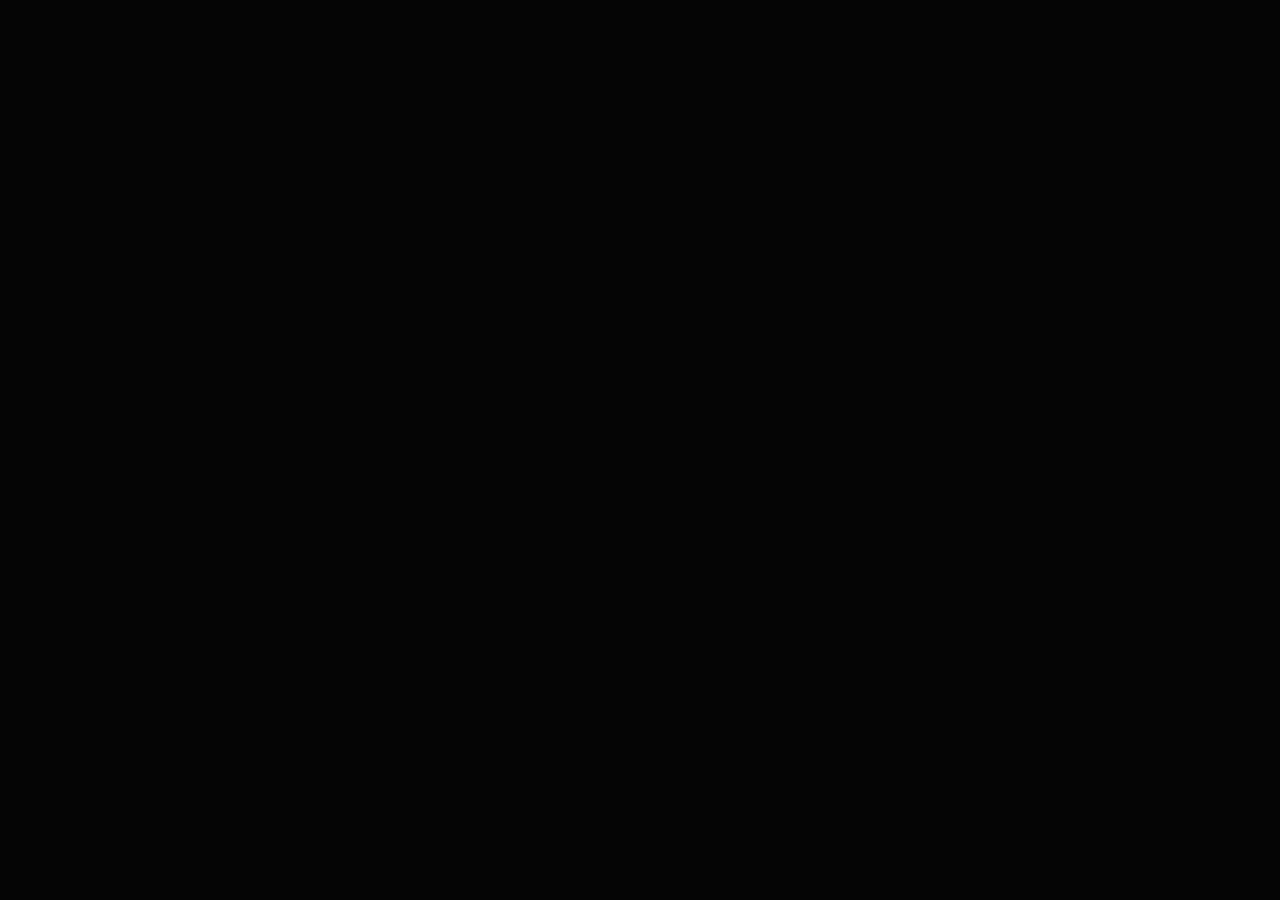
==== 404-error.html @ 59c70bb7 "Initial commit: Roller Derby League & Skate School premium website" ====
<!DOCTYPE html>
<html lang="en">
<head>
    <meta charset="UTF-8">
    <meta name="viewport" content="width=device-width, initial-scale=1.0">
    <title>404 - Out of Bounds | Roller Derby League</title>
    <link rel="stylesheet" href="assets/css/style.css">
    <link rel="stylesheet" href="assets/css/dark-mode.css">
    <link rel="stylesheet" href="https://cdnjs.cloudflare.com/ajax/libs/font-awesome/6.4.0/css/all.min.css">
    <style>
        body { background: #050505; height: 100vh; display: flex; align-items: center; justify-content: center; text-align: center; overflow: hidden; }
        .error-container { position: relative; z-index: 1; }
        .error-text { font-size: 150px; font-weight: 900; line-height: 1; color: rgba(255,255,255,0.05); position: absolute; top: 50%; left: 50%; transform: translate(-50%, -50%); z-index: -1; pointer-events: none; }
        .skate-icon { font-size: 80px; margin-bottom: 20px; animation: wobble 2s infinite ease-in-out; }
        @keyframes wobble {
            0%, 100% { transform: rotate(-10deg); }
            50% { transform: rotate(10deg); }
        }
    </style>
</head>
<body class="dark-mode">

    <div class="error-container" data-reveal>
        <div class="error-text">404</div>
        <div class="skate-icon neon-text">
            <i class="fas fa-skating"></i>
        </div>
        <h1 style="font-size: 48px; margin-bottom: 15px;">OUT OF <span class="neon-text">BOUNDS</span></h1>
        <p style="color: var(--text-gray); max-width: 500px; margin: 0 auto 30px;">Looks like you've taken a fall and ended up outside the track. Let's get you back in the game.</p>
        <a href="index.html" class="btn-primary">Back to Arena</a>
    </div>

    <script src="assets/js/main.js"></script>
    <script>
        document.body.classList.add('loaded');
    </script>
</body>
</html>
---- assets/css/style.css ----
/* 
    ROLLER DERBY LEAGUE & SKATE SCHOOL
    Main Style Sheet
    Premium Sports League Aesthetic
*/

@import url('https://fonts.googleapis.com/css2?family=Outfit:wght@300;400;600;700;800&display=swap');

:root {
    --primary-neon: #ff007f; /* Neon Pink */
    --secondary-neon: #00f2ff; /* Neon Cyan */
    --accent-neon: #bc13fe; /* Neon Purple */
    --bg-dark: #0a0a0c;
    --bg-light: #f5f5f7;
    --bg-card: rgba(255, 255, 255, 0.05);
    --text-white: #ffffff;
    --text-dark: #121214;
    --text-gray: #a0a0a0;
    --glass-border: rgba(255, 255, 255, 0.1);
    --transition: all 0.4s cubic-bezier(0.165, 0.84, 0.44, 1);
    --container-width: 1300px;
}

* {
    margin: 0;
    padding: 0;
    box-sizing: border-box;
    font-family: 'Outfit', sans-serif;
}

body {
    background-color: var(--bg-dark);
    color: var(--text-white);
    overflow-x: hidden;
    line-height: 1.6;
    transition: background-color 0.3s, color 0.3s;
}

/* Scrollbar Customization */
::-webkit-scrollbar {
    width: 8px;
}
::-webkit-scrollbar-track {
    background: var(--bg-dark);
}
::-webkit-scrollbar-thumb {
    background: linear-gradient(var(--primary-neon), var(--secondary-neon));
    border-radius: 10px;
}

/* Global Utilities */
.container {
    max-width: var(--container-width);
    margin: 0 auto;
    padding: 0 20px;
}

.section-padding {
    padding: 100px 0;
}

.text-center { text-align: center; }

h1, h2, h3, h4 {
    font-weight: 800;
    text-transform: uppercase;
    letter-spacing: 2px;
}

.neon-text {
    color: var(--primary-neon);
    text-shadow: 0 0 10px var(--primary-neon), 0 0 20px var(--primary-neon);
}

.gradient-text {
    background: linear-gradient(45deg, var(--primary-neon), var(--secondary-neon));
    -webkit-background-clip: text;
    -webkit-text-fill-color: transparent;
}

/* Glassmorphism Card */
.glass-card {
    background: var(--bg-card);
    backdrop-filter: blur(15px);
    border: 1px solid var(--glass-border);
    border-radius: 20px;
    padding: 30px;
    transition: var(--transition);
    height: 100%;
    display: flex;
    flex-direction: column;
}

.glass-card:hover {
    transform: translateY(-10px);
    border-color: var(--primary-neon);
    box-shadow: 0 10px 30px rgba(255, 0, 127, 0.2);
}

/* Buttons */
.btn-primary {
    background: linear-gradient(45deg, var(--primary-neon), var(--accent-neon));
    color: white;
    padding: 15px 35px;
    border-radius: 50px;
    text-decoration: none;
    font-weight: 700;
    display: inline-block;
    transition: var(--transition);
    border: none;
    cursor: pointer;
    text-transform: uppercase;
    font-size: 14px;
    position: relative;
    overflow: hidden;
    text-align: center;
}

.btn-primary:hover {
    box-shadow: 0 0 20px var(--primary-neon);
    transform: scale(1.05);
}

.btn-outline {
    background: transparent;
    color: white;
    padding: 13px 33px;
    border-radius: 50px;
    text-decoration: none;
    font-weight: 700;
    display: inline-block;
    transition: var(--transition);
    border: 2px solid var(--glass-border);
    cursor: pointer;
    text-transform: uppercase;
    font-size: 14px;
    text-align: center;
}

.btn-outline:hover {
    border-color: var(--secondary-neon);
    color: var(--secondary-neon);
    box-shadow: 0 0 15px var(--secondary-neon);
}

/* Navbar */
.navbar {
    position: fixed;
    top: 0;
    width: 100%;
    z-index: 1000;
    padding: 20px 0;
    transition: var(--transition);
}

.navbar.scrolled {
    background: rgba(10, 10, 12, 0.9);
    backdrop-filter: blur(10px);
    padding: 15px 0;
    border-bottom: 1px solid var(--glass-border);
}

.nav-container {
    display: flex;
    justify-content: space-between;
    align-items: center;
    max-width: var(--container-width);
    margin: 0 auto;
    padding: 0 20px;
}

.logo {
    font-size: 24px;
    font-weight: 900;
    text-decoration: none;
    color: var(--text-white);
    display: flex;
    align-items: center;
    gap: 10px;
}

.logo span {
    color: var(--primary-neon);
}

.nav-links {
    display: flex;
    list-style: none;
    gap: 25px;
    align-items: center;
}

.nav-links a {
    text-decoration: none;
    color: var(--text-white);
    font-weight: 600;
    text-transform: uppercase;
    font-size: 13px;
    transition: var(--transition);
}

.nav-links a:hover, .nav-links a.active {
    color: var(--primary-neon);
}

.nav-controls {
    display: flex;
    gap: 15px;
    align-items: center;
}

/* Toggles */
.toggle-btn {
    background: var(--bg-card);
    border: 1px solid var(--glass-border);
    color: white;
    width: 38px;
    height: 38px;
    border-radius: 50%;
    cursor: pointer;
    display: flex;
    align-items: center;
    justify-content: center;
    transition: var(--transition);
}

.toggle-btn:hover {
    border-color: var(--secondary-neon);
    color: var(--secondary-neon);
    background: rgba(0, 242, 255, 0.1);
}

/* Mobile Menu */
.hamburger {
    display: none;
    cursor: pointer;
    flex-direction: column;
    gap: 6px;
}

.hamburger span {
    width: 25px;
    height: 3px;
    background: white;
    transition: var(--transition);
}

/* Hero Section Base */
.hero {
    height: 100vh;
    display: flex;
    align-items: center;
    position: relative;
    overflow: hidden;
}

.hero-overlay {
    position: absolute;
    top: 0;
    left: 0;
    width: 100%;
    height: 100%;
    background: linear-gradient(rgba(10, 10, 12, 0.6), var(--bg-dark));
    z-index: 1;
}

.hero-content {
    position: relative;
    z-index: 2;
    max-width: 800px;
}

.hero-title {
    font-size: 80px;
    line-height: 1;
    margin-bottom: 20px;
}

.hero-subtitle {
    font-size: 20px;
    color: var(--text-gray);
    margin-bottom: 40px;
}

/* Section Headers */
.section-header {
    margin-bottom: 60px;
    text-align: center;
}

.section-title {
    font-size: 42px;
    margin-bottom: 10px;
}

.section-subtitle {
    color: var(--text-gray);
    font-size: 18px;
}

/* Footer */
.footer {
    background: #050505;
    padding: 80px 0 30px;
    border-top: 1px solid var(--glass-border);
}

.footer-grid {
    display: grid;
    grid-template-columns: 1.5fr 1fr 1fr 1.5fr;
    gap: 40px;
    margin-bottom: 60px;
}

.footer-logo h3 { margin-bottom: 20px; font-size: 22px; }
.footer-logo p { color: var(--text-gray); margin-bottom: 20px; }

.footer-links h4 { margin-bottom: 20px; color: var(--secondary-neon); font-size: 16px; }
.footer-links ul { list-style: none; }
.footer-links ul li { margin-bottom: 12px; }
.footer-links ul li a { text-decoration: none; color: var(--text-gray); transition: var(--transition); font-size: 14px; }
.footer-links ul li a:hover { color: var(--primary-neon); padding-left: 8px; }

.footer-newsletter h4 { margin-bottom: 20px; color: var(--secondary-neon); font-size: 16px; }
.newsletter-form { display: flex; gap: 10px; margin-top: 20px; }
.newsletter-form input {
    background: var(--bg-card);
    border: 1px solid var(--glass-border);
    padding: 12px 20px;
    border-radius: 5px;
    color: white;
    flex: 1;
}

.social-icons {
    display: flex;
    gap: 12px;
    margin-top: 25px;
}

.social-icons a {
    width: 36px;
    height: 36px;
    background: var(--bg-card);
    border: 1px solid var(--glass-border);
    display: flex;
    align-items: center;
    justify-content: center;
    border-radius: 50%;
    color: white;
    text-decoration: none;
    transition: var(--transition);
    font-size: 14px;
}

.social-icons a:hover {
    background: var(--primary-neon);
    transform: translateY(-5px);
    border-color: var(--primary-neon);
}

.footer-bottom {
    text-align: center;
    padding-top: 30px;
    border-top: 1px solid var(--glass-border);
    color: var(--text-gray);
    font-size: 14px;
}

/* Animations */
[data-reveal] {
    opacity: 0;
    transform: translateY(30px);
    transition: 0.8s all ease;
}

[data-reveal].revealed {
    opacity: 1;
    transform: translateY(0);
}

/* Responsive */
@media (max-width: 1200px) {
    .hero-title { font-size: 60px; }
}

@media (max-width: 1024px) {
    .footer-grid { grid-template-columns: 1fr 1fr; }
    .nav-links { display: none; }
    .hamburger { display: flex; }
    .hero-title { font-size: 50px; }
}

@media (max-width: 640px) {
    .footer-grid { grid-template-columns: 1fr; }
    .hero-title { font-size: 40px; }
    .section-title { font-size: 32px; }
    .section-padding { padding: 60px 0; }
}
---- assets/css/dark-mode.css ----
/* 
    ROLLER DERBY LEAGUE & SKATE SCHOOL
    Dark Mode Styles
    Overrides for Dark Theme
*/

body.dark-mode {
    --bg-dark: #050505;
    --bg-light: #ffffff;
    --bg-card: rgba(255, 255, 255, 0.05);
    --text-white: #ffffff;
    --text-dark: #121214;
    --text-gray: #a0a0a0;
    --glass-border: rgba(255, 255, 255, 0.1);
}

body:not(.dark-mode) {
    --bg-dark: #f0f2f5;
    --bg-light: #ffffff;
    --bg-card: rgba(0, 0, 0, 0.05);
    --text-white: #121214;
    --text-dark: #ffffff;
    --text-gray: #555555;
    --glass-border: rgba(0, 0, 0, 0.1);
}

body:not(.dark-mode) .navbar.scrolled {
    background: rgba(240, 242, 245, 0.95);
    border-bottom: 1px solid rgba(0,0,0,0.1);
}

body:not(.dark-mode) .logo,
body:not(.dark-mode) .nav-links a {
    color: #121214;
}

body:not(.dark-mode) .footer {
    background: #e1e4e8;
    border-top: 1px solid rgba(0,0,0,0.1);
}

body:not(.dark-mode) .footer-logo h3,
body:not(.dark-mode) .footer-links h4,
body:not(.dark-mode) .footer-newsletter h4 {
    color: #121214;
}

body:not(.dark-mode) .footer-links ul li a,
body:not(.dark-mode) .footer-logo p,
body:not(.dark-mode) .footer-bottom {
    color: #555555;
}

body:not(.dark-mode) .hero-overlay {
    background: linear-gradient(rgba(255, 255, 255, 0.4), var(--bg-dark));
}

body:not(.dark-mode) .toggle-btn {
    color: #121214;
    border-color: rgba(0,0,0,0.1);
}
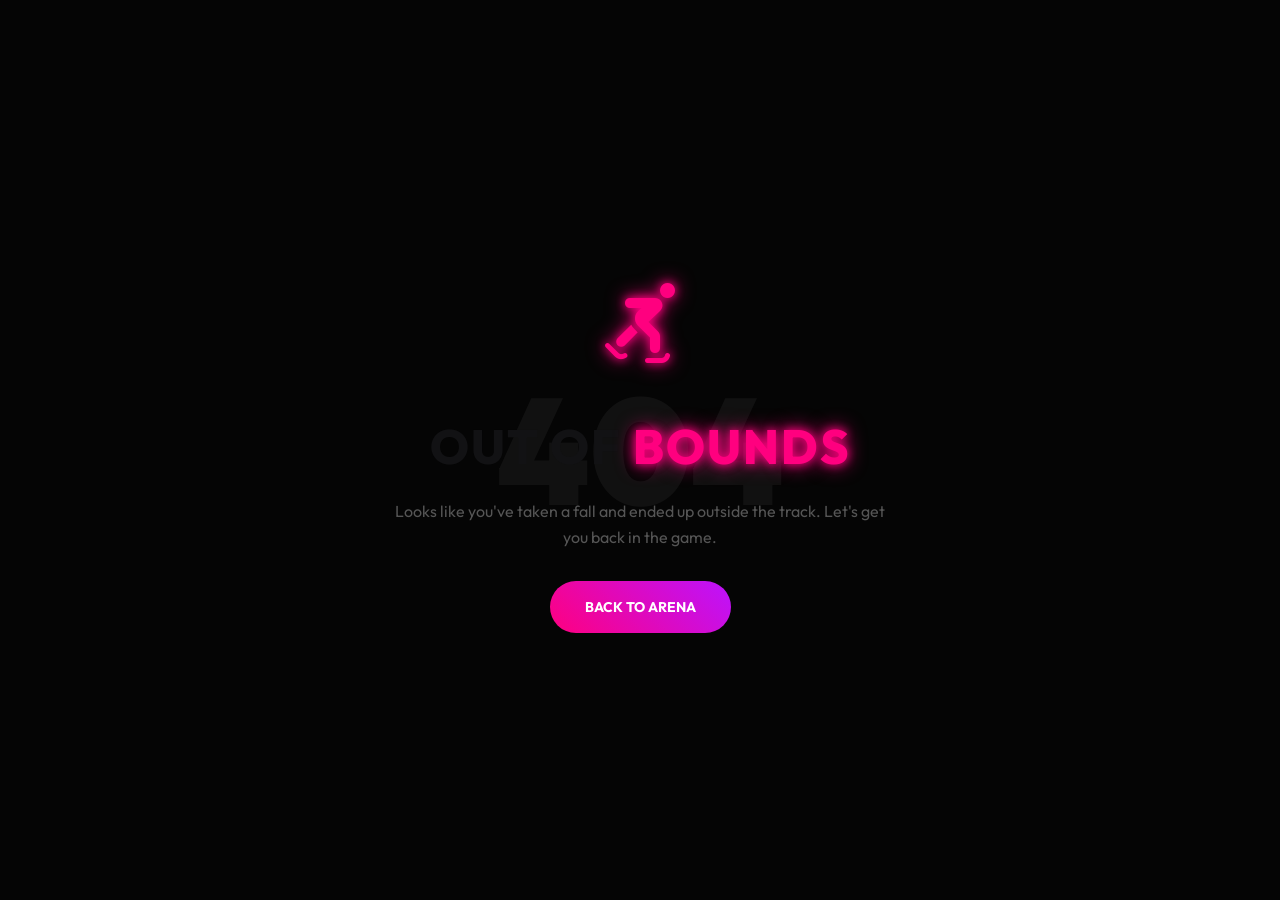
==== commit 61ac0c41: "first commit" ====
--- a/404-error.html
+++ b/404-error.html
@@ -4,6 +4,7 @@
     <meta charset="UTF-8">
     <meta name="viewport" content="width=device-width, initial-scale=1.0">
     <title>404 - Out of Bounds | Roller Derby League</title>
+    <link rel="icon" type="image/svg+xml" href="assets/images/favicon.svg?v=1">
     <link rel="stylesheet" href="assets/css/style.css">
     <link rel="stylesheet" href="assets/css/dark-mode.css">
     <link rel="stylesheet" href="https://cdnjs.cloudflare.com/ajax/libs/font-awesome/6.4.0/css/all.min.css">
@@ -20,7 +21,7 @@
 </head>
 <body class="dark-mode">
 
-    <div class="error-container" data-reveal>
+    <div class="error-container">
         <div class="error-text">404</div>
         <div class="skate-icon neon-text">
             <i class="fas fa-skating"></i>
@@ -34,5 +35,13 @@
     <script>
         document.body.classList.add('loaded');
     </script>
+
+    <!-- Back to Top -->
+    <a href="#" class="back-to-top" id="backToTop">
+        <i class="fas fa-arrow-up"></i>
+    </a>
 </body>
 </html>
+
+
+
--- a/assets/css/style.css
+++ b/assets/css/style.css
@@ -7,9 +7,12 @@
 @import url('https://fonts.googleapis.com/css2?family=Outfit:wght@300;400;600;700;800&display=swap');
 
 :root {
-    --primary-neon: #ff007f; /* Neon Pink */
-    --secondary-neon: #00f2ff; /* Neon Cyan */
-    --accent-neon: #bc13fe; /* Neon Purple */
+    --primary-neon: #ff007f;
+    /* Neon Pink */
+    --secondary-neon: #00f2ff;
+    /* Neon Cyan */
+    --accent-neon: #bc13fe;
+    /* Neon Purple */
     --bg-dark: #0a0a0c;
     --bg-light: #f5f5f7;
     --bg-card: rgba(255, 255, 255, 0.05);
@@ -40,9 +43,11 @@
 ::-webkit-scrollbar {
     width: 8px;
 }
+
 ::-webkit-scrollbar-track {
     background: var(--bg-dark);
 }
+
 ::-webkit-scrollbar-thumb {
     background: linear-gradient(var(--primary-neon), var(--secondary-neon));
     border-radius: 10px;
@@ -59,9 +64,14 @@
     padding: 100px 0;
 }
 
-.text-center { text-align: center; }
-
-h1, h2, h3, h4 {
+.text-center {
+    text-align: center;
+}
+
+h1,
+h2,
+h3,
+h4 {
     font-weight: 800;
     text-transform: uppercase;
     letter-spacing: 2px;
@@ -95,6 +105,46 @@
     transform: translateY(-10px);
     border-color: var(--primary-neon);
     box-shadow: 0 10px 30px rgba(255, 0, 127, 0.2);
+}
+
+/* Roster & Grid System */
+.roster-grid {
+    display: grid;
+    grid-template-columns: repeat(4, 1fr);
+    gap: 20px;
+}
+
+.player-card {
+    text-align: center;
+    padding: 0;
+    overflow: hidden;
+}
+
+.player-img {
+    width: 100%;
+    height: 350px;
+    object-fit: cover;
+    margin-bottom: 0;
+    transition: var(--transition);
+}
+
+.player-info {
+    padding: 20px;
+}
+
+.player-card:hover .player-img {
+    transform: scale(1.05);
+}
+
+.player-info h3 {
+    font-size: 22px;
+    margin-bottom: 5px;
+}
+
+.player-info p {
+    color: var(--text-gray);
+    font-size: 14px;
+    margin-bottom: 15px;
 }
 
 /* Buttons */
@@ -123,7 +173,7 @@
 
 .btn-outline {
     background: transparent;
-    color: white;
+    color: var(--text-white);
     padding: 13px 33px;
     border-radius: 50px;
     text-decoration: none;
@@ -141,6 +191,30 @@
     border-color: var(--secondary-neon);
     color: var(--secondary-neon);
     box-shadow: 0 0 15px var(--secondary-neon);
+}
+
+/* Password Toggle */
+.password-wrapper {
+    position: relative;
+}
+
+.password-wrapper .auth-input {
+    padding-right: 45px;
+}
+
+.toggle-password {
+    position: absolute;
+    right: 15px;
+    top: 50%;
+    transform: translateY(-50%);
+    cursor: pointer;
+    color: var(--text-gray);
+    transition: var(--transition);
+    z-index: 10;
+}
+
+.toggle-password:hover {
+    color: var(--primary-neon);
 }
 
 /* Navbar */
@@ -197,10 +271,30 @@
     text-transform: uppercase;
     font-size: 13px;
     transition: var(--transition);
-}
-
-.nav-links a:hover, .nav-links a.active {
+    position: relative;
+    padding: 5px 0;
+}
+
+.nav-links a:hover,
+.nav-links a.active {
     color: var(--primary-neon);
+}
+
+.nav-links a::after {
+    content: '';
+    position: absolute;
+    bottom: 0;
+    left: 0;
+    width: 0;
+    height: 2px;
+    background: var(--primary-neon);
+    transition: var(--transition);
+    box-shadow: 0 0 10px var(--primary-neon);
+}
+
+.nav-links a:hover::after,
+.nav-links a.active::after {
+    width: 100%;
 }
 
 .nav-controls {
@@ -231,6 +325,10 @@
 }
 
 /* Mobile Menu */
+.mobile-menu-controls {
+    display: none;
+}
+
 .hamburger {
     display: none;
     cursor: pointer;
@@ -243,6 +341,64 @@
     height: 3px;
     background: white;
     transition: var(--transition);
+}
+
+/* Upcoming Bouts */
+.bout-card {
+    margin-bottom: 20px;
+    flex-direction: row;
+    align-items: center;
+    justify-content: space-between;
+    padding: 20px 40px;
+}
+
+.bout-date {
+    text-align: center;
+}
+
+.bout-teams {
+    display: flex;
+    align-items: center;
+    gap: 30px;
+}
+
+.team-info {
+    text-align: center;
+    width: 160px;
+}
+
+.team-logo {
+    width: 120px;
+    height: 120px;
+    object-fit: contain;
+    margin-bottom: 10px;
+}
+
+@media (max-width: 768px) {
+    .bout-card {
+        flex-direction: column;
+        padding: 30px 20px;
+        gap: 20px;
+        text-align: center;
+    }
+
+    .bout-teams {
+        flex-direction: column;
+        gap: 15px;
+    }
+
+    .team-info {
+        width: 100%;
+    }
+
+    .team-logo {
+        width: 80px;
+        height: 80px;
+    }
+
+    .vs-text {
+        margin: 10px 0;
+    }
 }
 
 /* Hero Section Base */
@@ -282,6 +438,12 @@
     margin-bottom: 40px;
 }
 
+.hero-btns {
+    display: flex;
+    align-items: center;
+    gap: 20px;
+}
+
 /* Section Headers */
 .section-header {
     margin-bottom: 60px;
@@ -296,6 +458,342 @@
 .section-subtitle {
     color: var(--text-gray);
     font-size: 18px;
+}
+
+/* Livestream & Sponsors */
+.livestream-grid {
+    display: grid;
+    grid-template-columns: 1.5fr 1fr;
+    gap: 50px;
+    align-items: center;
+}
+
+.livestream-card {
+    padding: 0;
+    overflow: hidden;
+}
+
+.video-container-box {
+    position: relative;
+    padding-top: 56.25%;
+    overflow: hidden;
+    border-radius: 10px;
+}
+
+.livestream-video {
+    position: absolute;
+    top: 0;
+    left: 0;
+    width: 100%;
+    height: 100%;
+    object-fit: cover;
+}
+
+.live-badge {
+    position: absolute;
+    top: 20px;
+    left: 20px;
+    background: #ff0000;
+    padding: 5px 15px;
+    border-radius: 5px;
+    font-weight: 700;
+    display: flex;
+    align-items: center;
+    gap: 8px;
+    z-index: 2;
+    box-shadow: 0 0 15px rgba(255, 0, 0, 0.5);
+    color: white;
+}
+
+.pulse-dot {
+    width: 8px;
+    height: 8px;
+    background: white;
+    border-radius: 50%;
+    display: inline-block;
+    animation: pulse 1s infinite;
+}
+
+.sponsors-grid {
+    display: grid;
+    grid-template-columns: repeat(2, 1fr);
+    gap: 20px;
+    margin-bottom: 40px;
+}
+
+.sponsor-card {
+    height: 80px;
+    display: flex;
+    align-items: center;
+    justify-content: center;
+    text-align: center;
+}
+
+@media (max-width: 1024px) {
+    .livestream-grid {
+        grid-template-columns: 1fr;
+        gap: 40px;
+    }
+}
+
+@media (max-width: 640px) {
+    .sponsors-grid {
+        grid-template-columns: 1fr;
+    }
+}
+
+/* Workshops Section */
+.workshops-grid {
+    display: grid;
+    grid-template-columns: 1fr 1fr;
+    gap: 30px;
+}
+
+.workshop-card {
+    flex-direction: row;
+    gap: 30px;
+    align-items: center;
+    padding: 20px;
+}
+
+.workshop-img {
+    width: 150px;
+    height: 150px;
+    border-radius: 15px;
+    object-fit: cover;
+    flex-shrink: 0;
+}
+
+.workshop-info h3 {
+    margin-bottom: 10px;
+}
+
+.workshop-info p {
+    color: var(--text-gray);
+    margin-bottom: 15px;
+    font-size: 14px;
+}
+
+.workshop-link {
+    text-decoration: none;
+    font-weight: 700;
+    transition: var(--transition);
+}
+
+.workshop-link:hover {
+    padding-left: 10px;
+}
+
+@media (max-width: 1024px) {
+    .workshops-grid {
+        grid-template-columns: 1fr;
+    }
+}
+
+@media (max-width: 640px) {
+    .workshop-card {
+        flex-direction: column;
+        text-align: center;
+        padding: 30px 20px;
+    }
+
+    .workshop-img {
+        width: 100%;
+        height: 200px;
+    }
+}
+
+/* News Section */
+.news-grid {
+    display: grid;
+    grid-template-columns: 2fr 1fr;
+    gap: 40px;
+}
+
+.news-row-card {
+    flex-direction: row;
+    gap: 30px;
+    align-items: center;
+    padding: 20px;
+}
+
+.news-row-img {
+    width: 150px;
+    height: 150px;
+    border-radius: 10px;
+    object-fit: cover;
+    flex-shrink: 0;
+}
+
+.news-row-content h3 {
+    font-size: 20px;
+    margin-bottom: 10px;
+}
+
+.news-row-content p {
+    color: var(--text-gray);
+    margin-bottom: 10px;
+}
+
+.news-date {
+    font-size: 12px;
+    color: var(--primary-neon);
+}
+
+.trending-card h4 {
+    margin-bottom: 15px;
+}
+
+.trending-list {
+    list-style: none;
+    color: var(--text-gray);
+    font-size: 14px;
+}
+
+.trending-list li {
+    margin-bottom: 10px;
+    border-bottom: 1px solid var(--glass-border);
+    padding-bottom: 5px;
+}
+
+/* Newsletter CTA Section */
+.newsletter-cta-form {
+    max-width: 600px;
+    margin: 0 auto;
+    display: flex;
+    gap: 10px;
+}
+
+.newsletter-cta-form input {
+    background: var(--bg-dark);
+    border: 1px solid var(--glass-border);
+    padding: 15px;
+    border-radius: 10px;
+    color: white;
+    flex: 1;
+}
+
+.comment-form-row {
+    display: grid;
+    grid-template-columns: 1fr 1fr;
+    gap: 20px;
+    margin-bottom: 20px;
+}
+
+@media (max-width: 1024px) {
+    .workshops-grid {
+        grid-template-columns: 1fr;
+    }
+
+    .news-grid {
+        grid-template-columns: 1fr;
+    }
+}
+
+@media (max-width: 640px) {
+    .newsletter-cta-form {
+        flex-direction: column;
+    }
+
+    .newsletter-cta-form input {
+        width: 100%;
+    }
+
+    .comment-form-row {
+        grid-template-columns: 1fr;
+    }
+
+    .workshop-card,
+    .news-row-card {
+        flex-direction: column;
+        text-align: center;
+        padding: 30px 20px;
+    }
+
+    .workshop-img,
+    .news-row-img {
+        width: 100%;
+        height: 200px;
+    }
+}
+
+/* Contact Section */
+.contact-grid {
+    display: grid;
+    grid-template-columns: 1fr 1.5fr;
+    gap: 60px;
+}
+
+.contact-info-card-inner {
+    display: flex;
+    gap: 20px;
+    align-items: center;
+}
+
+.contact-info-card-inner i {
+    font-size: 24px;
+}
+
+.contact-info-card-inner p {
+    color: var(--text-gray);
+}
+
+@media (max-width: 1024px) {
+    .contact-grid {
+        grid-template-columns: 1fr;
+        gap: 50px;
+        text-align: center;
+    }
+
+    .contact-info-card-inner {
+        flex-direction: column;
+        text-align: center;
+    }
+}
+
+/* Service Details Overview */
+.overview-grid {
+    display: grid;
+    grid-template-columns: 1fr 1fr;
+    gap: 60px;
+    align-items: flex-start;
+}
+
+.skills-grid {
+    display: grid;
+    grid-template-columns: repeat(3, 1fr);
+    gap: 30px;
+}
+
+@media (max-width: 1024px) {
+    .overview-grid {
+        grid-template-columns: 1fr;
+        gap: 40px;
+    }
+
+    .skills-grid {
+        grid-template-columns: 1fr;
+    }
+}
+
+/* Why Us Section */
+.why-us-grid {
+    display: grid;
+    grid-template-columns: 1fr 1fr;
+    gap: 50px;
+    align-items: center;
+}
+
+@media (max-width: 1024px) {
+    .why-us-grid {
+        grid-template-columns: 1fr;
+        gap: 40px;
+        text-align: center;
+    }
+
+    .why-us-grid ul {
+        text-align: left;
+    }
 }
 
 /* Footer */
@@ -312,17 +810,55 @@
     margin-bottom: 60px;
 }
 
-.footer-logo h3 { margin-bottom: 20px; font-size: 22px; }
-.footer-logo p { color: var(--text-gray); margin-bottom: 20px; }
-
-.footer-links h4 { margin-bottom: 20px; color: var(--secondary-neon); font-size: 16px; }
-.footer-links ul { list-style: none; }
-.footer-links ul li { margin-bottom: 12px; }
-.footer-links ul li a { text-decoration: none; color: var(--text-gray); transition: var(--transition); font-size: 14px; }
-.footer-links ul li a:hover { color: var(--primary-neon); padding-left: 8px; }
-
-.footer-newsletter h4 { margin-bottom: 20px; color: var(--secondary-neon); font-size: 16px; }
-.newsletter-form { display: flex; gap: 10px; margin-top: 20px; }
+.footer-logo h3 {
+    margin-bottom: 20px;
+    font-size: 22px;
+}
+
+.footer-logo p {
+    color: var(--text-gray);
+    margin-bottom: 20px;
+}
+
+.footer-links h4 {
+    margin-bottom: 20px;
+    color: var(--secondary-neon);
+    font-size: 16px;
+}
+
+.footer-links ul {
+    list-style: none;
+}
+
+.footer-links ul li {
+    margin-bottom: 12px;
+}
+
+.footer-links ul li a {
+    text-decoration: none;
+    color: var(--text-gray);
+    transition: var(--transition);
+    font-size: 14px;
+}
+
+.footer-links ul li a:hover {
+    color: var(--primary-neon);
+    padding-left: 10px;
+    text-shadow: 0 0 8px var(--primary-neon);
+}
+
+.footer-newsletter h4 {
+    margin-bottom: 20px;
+    color: var(--secondary-neon);
+    font-size: 16px;
+}
+
+.newsletter-form {
+    display: flex;
+    gap: 10px;
+    margin-top: 20px;
+}
+
 .newsletter-form input {
     background: var(--bg-card);
     border: 1px solid var(--glass-border);
@@ -367,6 +903,23 @@
     font-size: 14px;
 }
 
+@keyframes pulse {
+    0% {
+        transform: scale(1);
+        opacity: 1;
+    }
+
+    50% {
+        transform: scale(1.2);
+        opacity: 0.5;
+    }
+
+    100% {
+        transform: scale(1);
+        opacity: 1;
+    }
+}
+
 /* Animations */
 [data-reveal] {
     opacity: 0;
@@ -381,19 +934,264 @@
 
 /* Responsive */
 @media (max-width: 1200px) {
-    .hero-title { font-size: 60px; }
+    .hero-title {
+        font-size: 60px;
+    }
 }
 
 @media (max-width: 1024px) {
-    .footer-grid { grid-template-columns: 1fr 1fr; }
-    .nav-links { display: none; }
-    .hamburger { display: flex; }
-    .hero-title { font-size: 50px; }
+    .roster-grid {
+        grid-template-columns: repeat(2, 1fr);
+    }
+
+    .footer-grid {
+        grid-template-columns: 1fr 1fr;
+    }
+
+    .nav-links {
+        position: fixed;
+        top: 0;
+        left: -100%;
+        width: 100%;
+        height: 100vh;
+        background: var(--bg-dark);
+        display: flex;
+        flex-direction: column;
+        justify-content: center;
+        align-items: center;
+        transition: 0.5s cubic-bezier(0.77, 0.2, 0.05, 1.0);
+        z-index: 999;
+        gap: 30px;
+    }
+
+    .nav-links.active {
+        left: 0;
+    }
+
+    .nav-links li {
+        width: 100%;
+        text-align: center;
+    }
+
+    .nav-links a {
+        font-size: 24px;
+        display: block;
+    }
+
+    /* Desktop controls hidden on mobile */
+    .nav-controls .toggle-btn,
+    .nav-controls .btn-primary {
+        display: none;
+    }
+
+    .hamburger {
+        display: flex;
+        z-index: 1001;
+    }
+
+    .hamburger.open span:nth-child(1) {
+        transform: rotate(45deg) translate(6px, 6px);
+    }
+
+    .hamburger.open span:nth-child(2) {
+        opacity: 0;
+    }
+
+    .hamburger.open span:nth-child(3) {
+        transform: rotate(-45deg) translate(7px, -7px);
+    }
+
+    .mobile-menu-controls {
+        display: flex !important;
+        justify-content: center;
+        gap: 20px;
+        margin-top: 20px;
+    }
+
+    .mobile-menu-controls .toggle-btn {
+        display: flex !important;
+        width: 50px;
+        height: 50px;
+        font-size: 18px;
+    }
+
+    .mobile-menu-controls .btn-primary {
+        display: inline-block !important;
+        padding: 15px 40px;
+    }
+
+    .hero-title {
+        font-size: 50px;
+    }
+
+    .hero-content {
+        text-align: center;
+        margin: 0 auto;
+    }
+
+    .hero-btns {
+        justify-content: center;
+    }
+}
+
+@media (max-width: 768px) {
+    .footer-grid {
+        grid-template-columns: 1fr;
+        text-align: center;
+        gap: 50px;
+    }
+
+    .footer-logo,
+    .footer-links,
+    .footer-newsletter {
+        display: flex;
+        flex-direction: column;
+        align-items: center;
+    }
+
+    .footer-logo .logo {
+        justify-content: center;
+        margin-bottom: 20px;
+    }
+
+    .footer-newsletter p {
+        margin-bottom: 30px;
+    }
+
+    .social-icons {
+        justify-content: center;
+    }
+
+    .newsletter-form {
+        width: 100%;
+        max-width: 400px;
+        margin: 0 auto;
+    }
+
+    .footer-bottom {
+        text-align: center;
+    }
 }
 
 @media (max-width: 640px) {
-    .footer-grid { grid-template-columns: 1fr; }
-    .hero-title { font-size: 40px; }
-    .section-title { font-size: 32px; }
-    .section-padding { padding: 60px 0; }
-}
+    .roster-grid {
+        grid-template-columns: 1fr;
+    }
+
+    .hero-title {
+        font-size: 40px;
+    }
+
+    .hero-btns {
+        flex-direction: column;
+        align-items: center;
+        gap: 15px;
+    }
+
+    .hero-btns .btn-primary,
+    .hero-btns .btn-outline {
+        width: 100%;
+        max-width: 280px;
+    }
+
+    .section-title {
+        font-size: 32px;
+    }
+
+    .section-padding {
+        padding: 60px 0;
+    }
+}
+
+@media (max-width: 320px) {
+    .hero-title {
+        font-size: 32px;
+    }
+
+    .logo {
+        font-size: 18px;
+    }
+
+    .nav-links a {
+        font-size: 20px;
+    }
+
+    .hero-btns .btn-primary,
+    .hero-btns .btn-outline {
+        max-width: 100%;
+    }
+
+    .mobile-menu-controls {
+        gap: 10px;
+    }
+
+    .mobile-menu-controls .toggle-btn {
+        width: 40px;
+        height: 40px;
+    }
+
+    .bout-card {
+        padding: 20px 10px;
+    }
+
+    .bout-teams h2 {
+        font-size: 24px;
+    }
+
+    .sponsors-grid {
+        gap: 10px;
+    }
+}
+
+/* Back to Top */
+.back-to-top {
+    position: fixed;
+    bottom: 30px;
+    right: 30px;
+    width: 50px;
+    height: 50px;
+    background: linear-gradient(45deg, var(--primary-neon), var(--accent-neon));
+    color: white;
+    border-radius: 50%;
+    display: flex;
+    align-items: center;
+    justify-content: center;
+    text-decoration: none;
+    font-size: 20px;
+    z-index: 1000;
+    opacity: 0;
+    visibility: hidden;
+    transition: var(--transition);
+    box-shadow: 0 0 15px rgba(255, 0, 127, 0.4);
+    border: 1px solid rgba(255, 255, 255, 0.2);
+    cursor: pointer;
+}
+
+.back-to-top.active {
+    opacity: 1;
+    visibility: visible;
+}
+
+.back-to-top:hover {
+    transform: translateY(-5px);
+    box-shadow: 0 0 25px var(--primary-neon);
+    color: white;
+}
+
+.back-to-top i {
+    transition: var(--transition);
+}
+
+.back-to-top:hover i {
+    transform: scale(1.2);
+}
+
+@media (max-width: 768px) {
+    .back-to-top {
+        bottom: 20px;
+        right: 20px;
+        width: 40px;
+        height: 40px;
+        font-size: 16px;
+    }
+}
